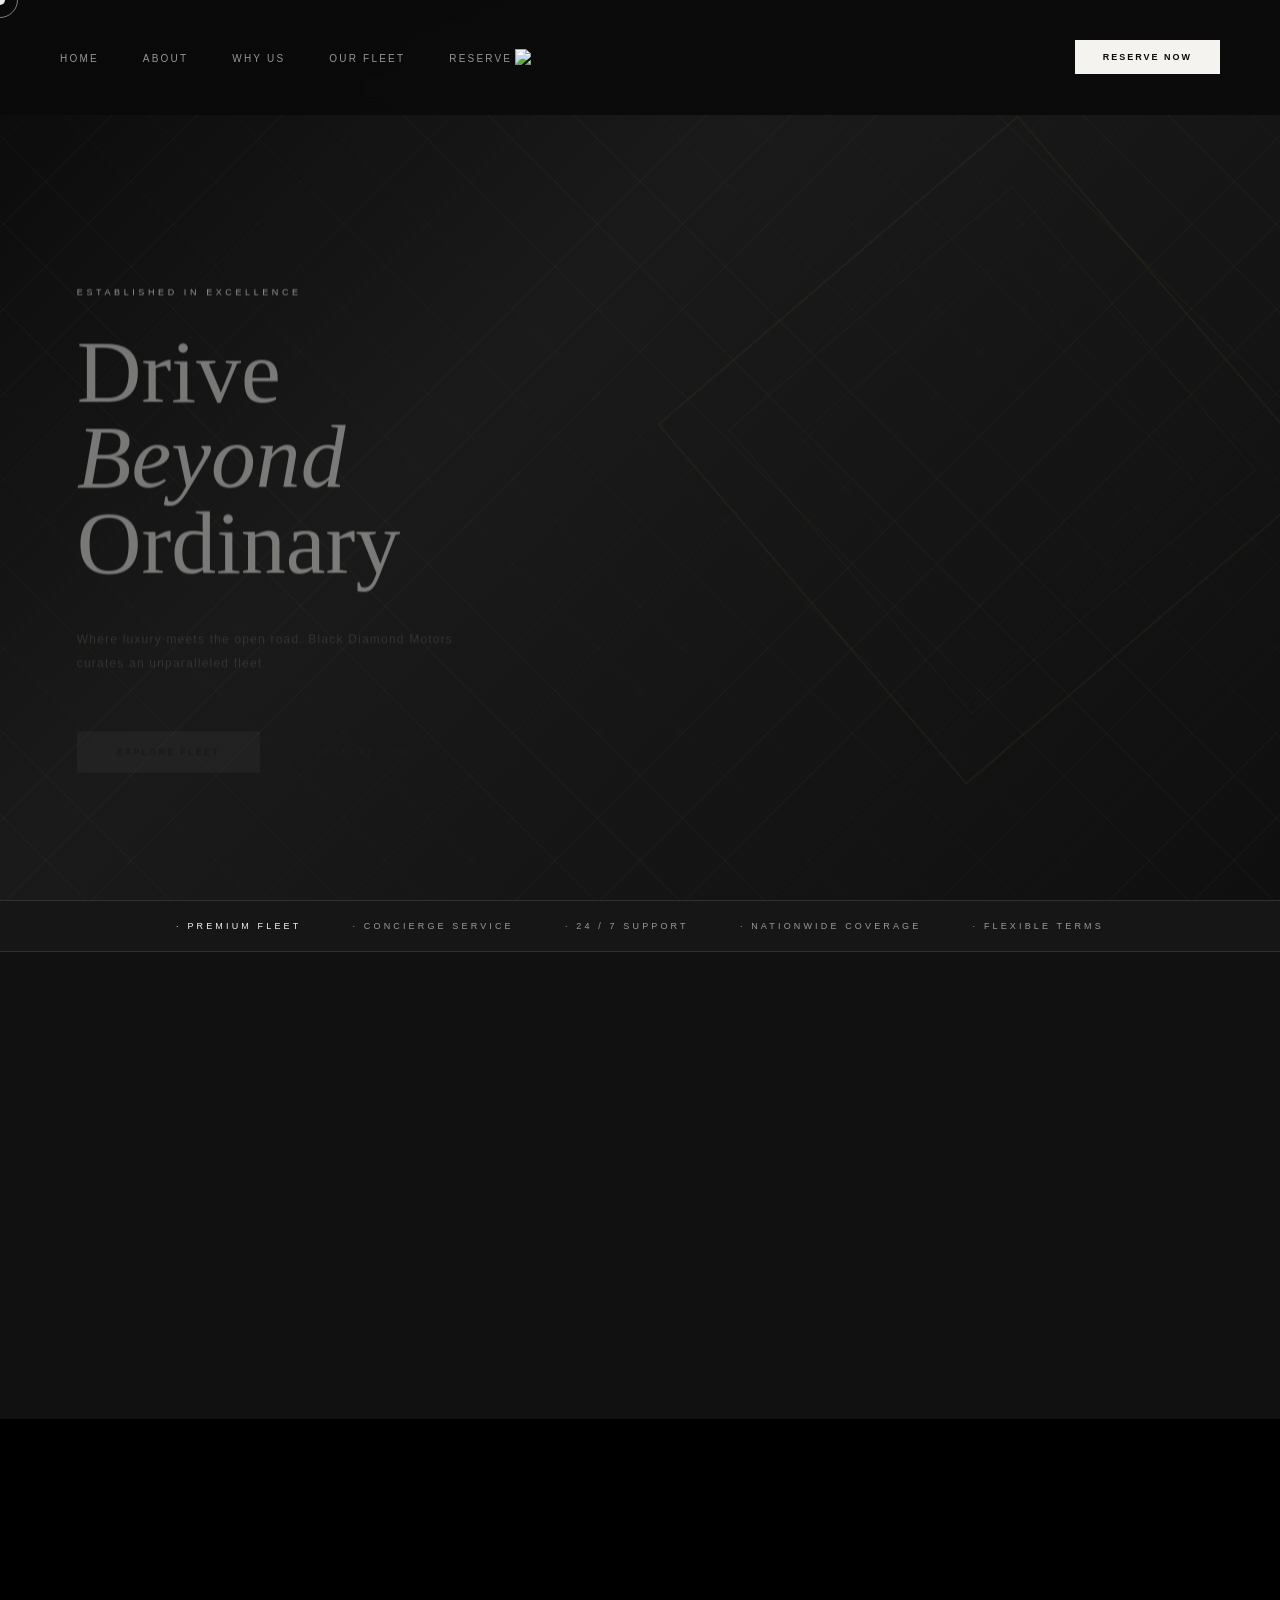
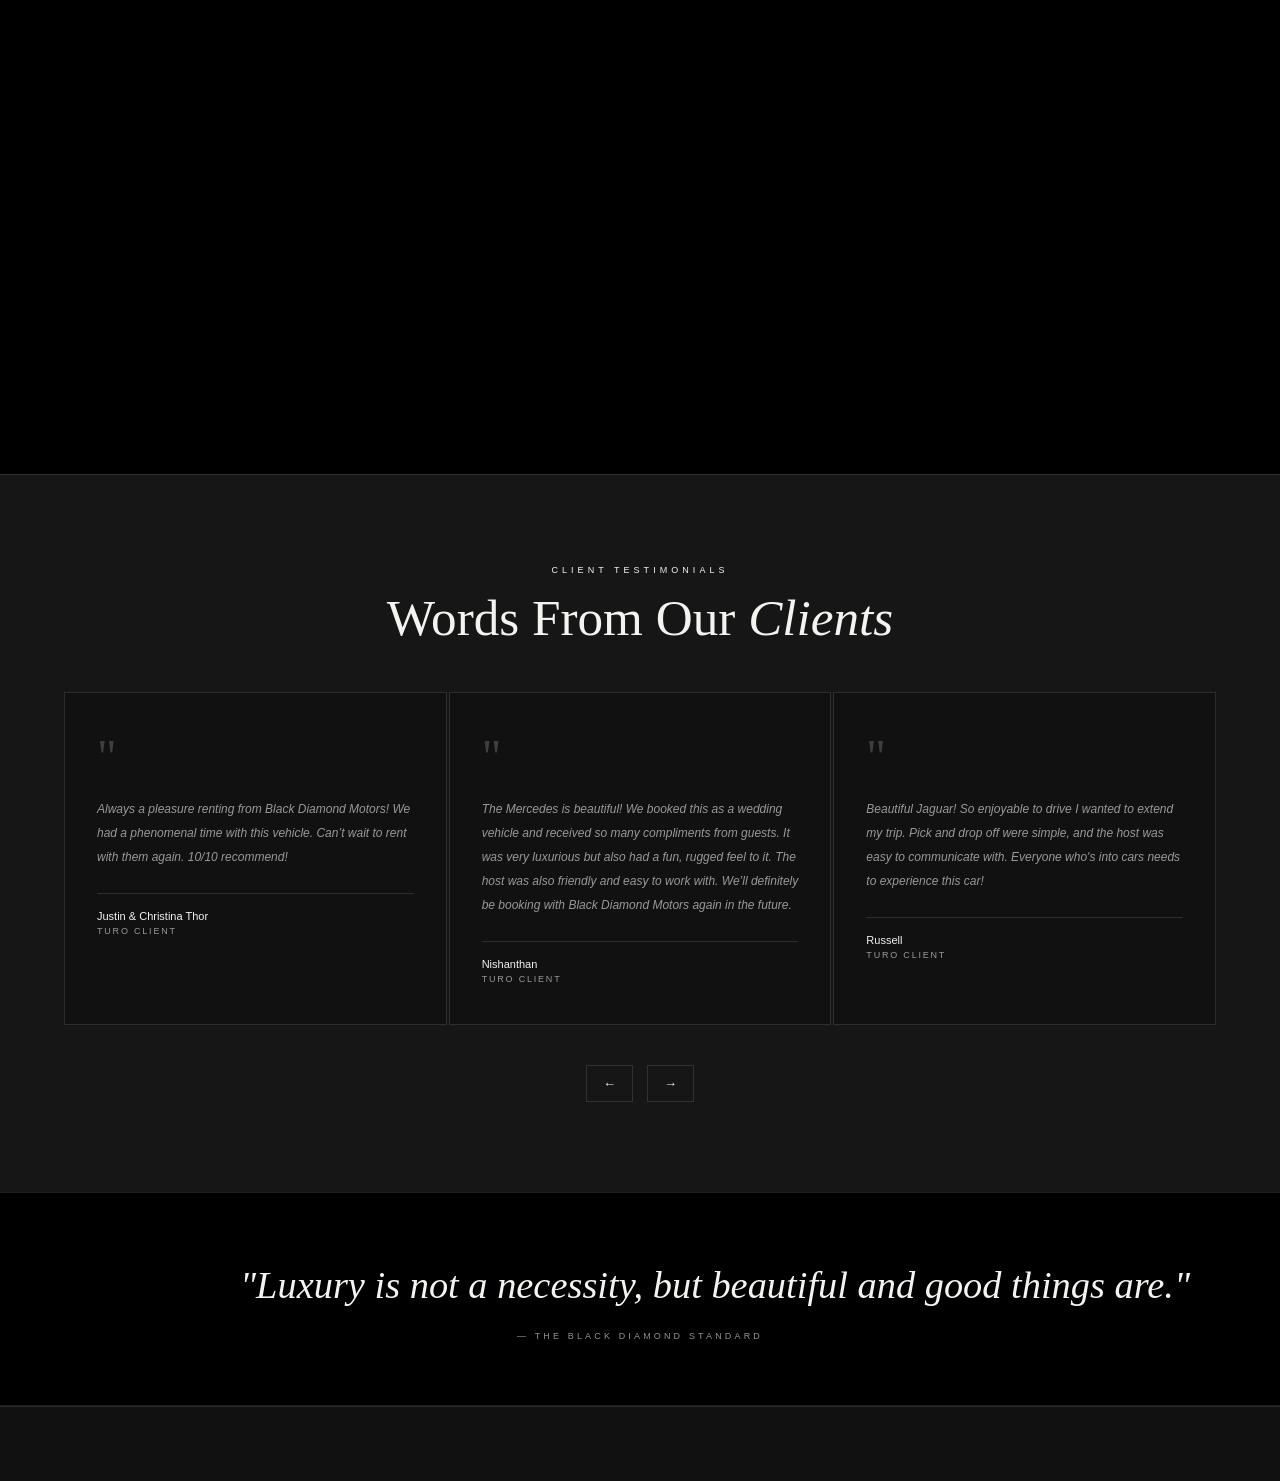
==== index.html @ d263ecc6 "Add files via upload" ====
<!DOCTYPE html>
<html>
  <head>
    <meta http-equiv="refresh" content="0; url=home.html">
  <!-- Default fallback (important!) -->
  <link rel="icon" href="img/BDM DARK.png">

  <!-- Theme-aware icons (works on some browsers) -->
  <link rel="icon" href="img/BDM DARK.png" media="(prefers-color-scheme: light)">
  <link rel="icon" href="img/BDM LIGHT.png" media="(prefers-color-scheme: dark)">

  <!-- iOS / mobile support -->
  <link rel="apple-touch-icon" href="img/BDM LIGHT.png">
  </head>
  <body>
  </body>
</html>
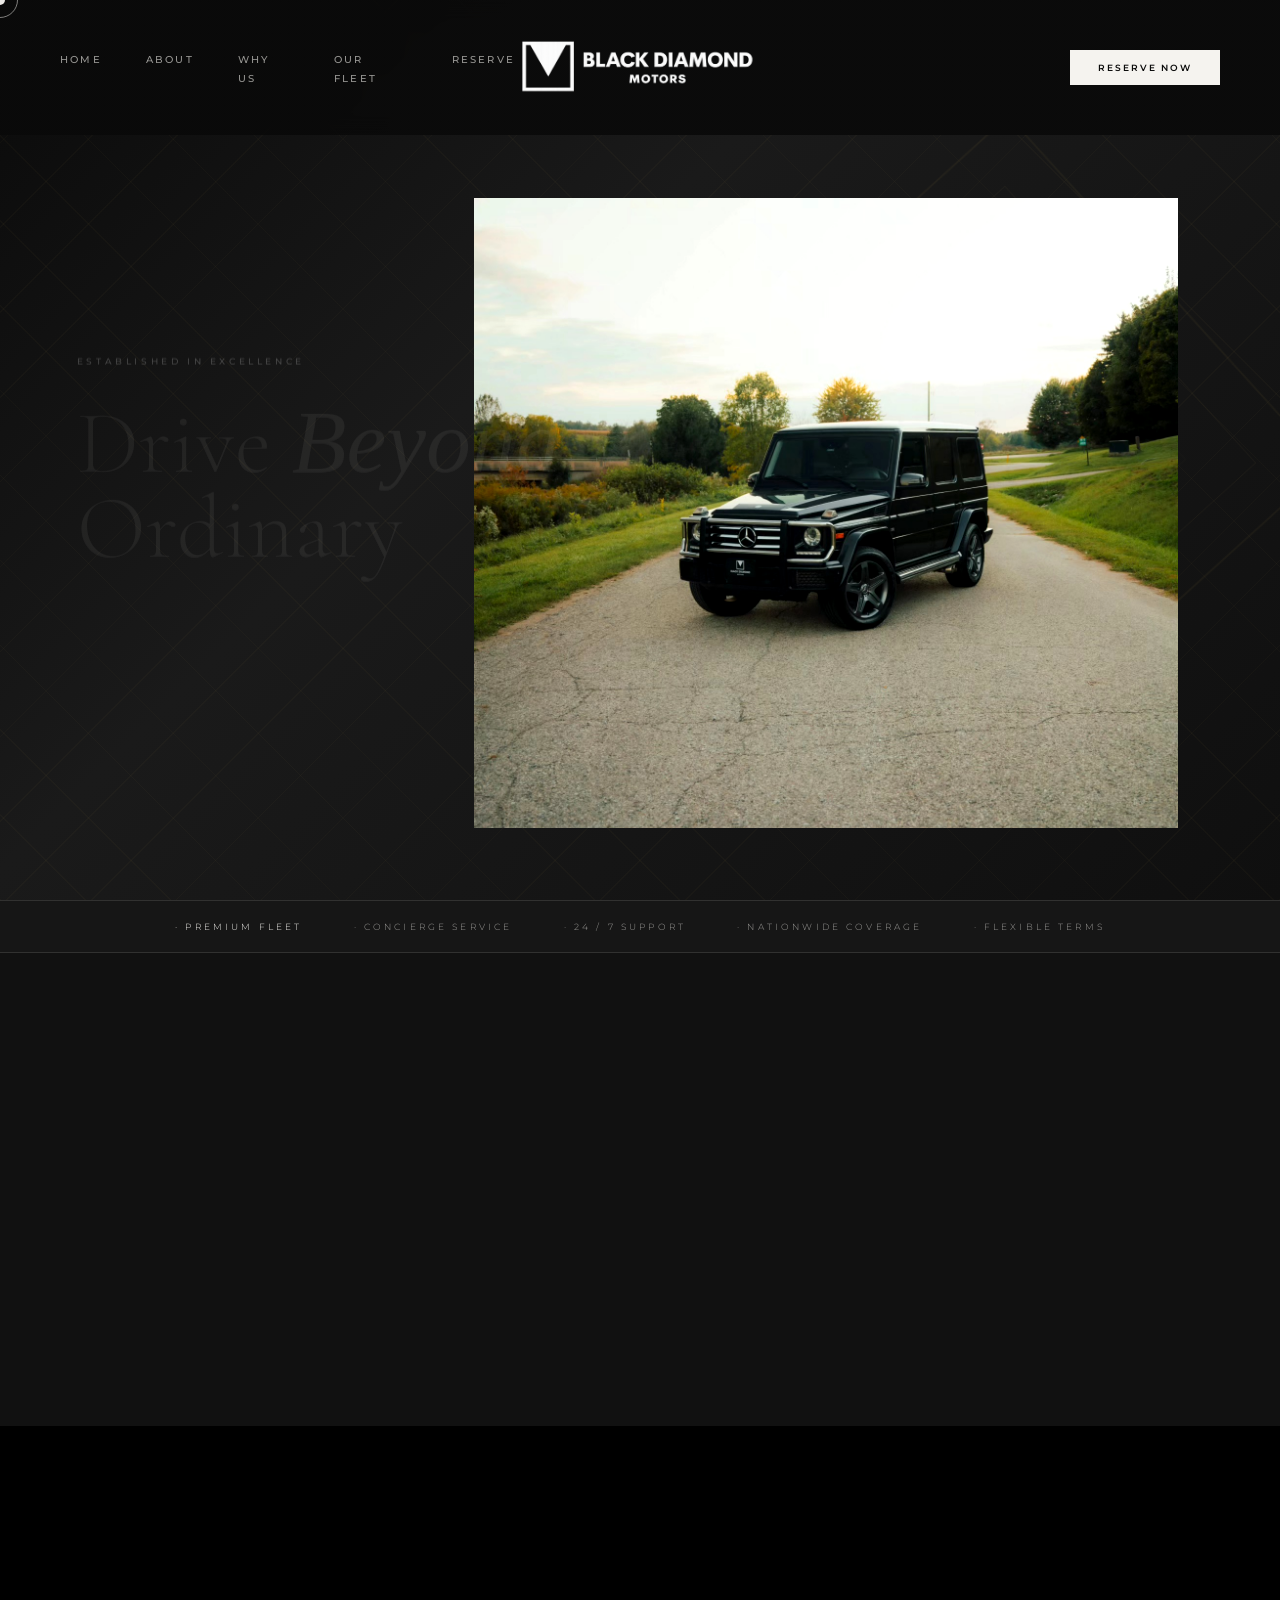
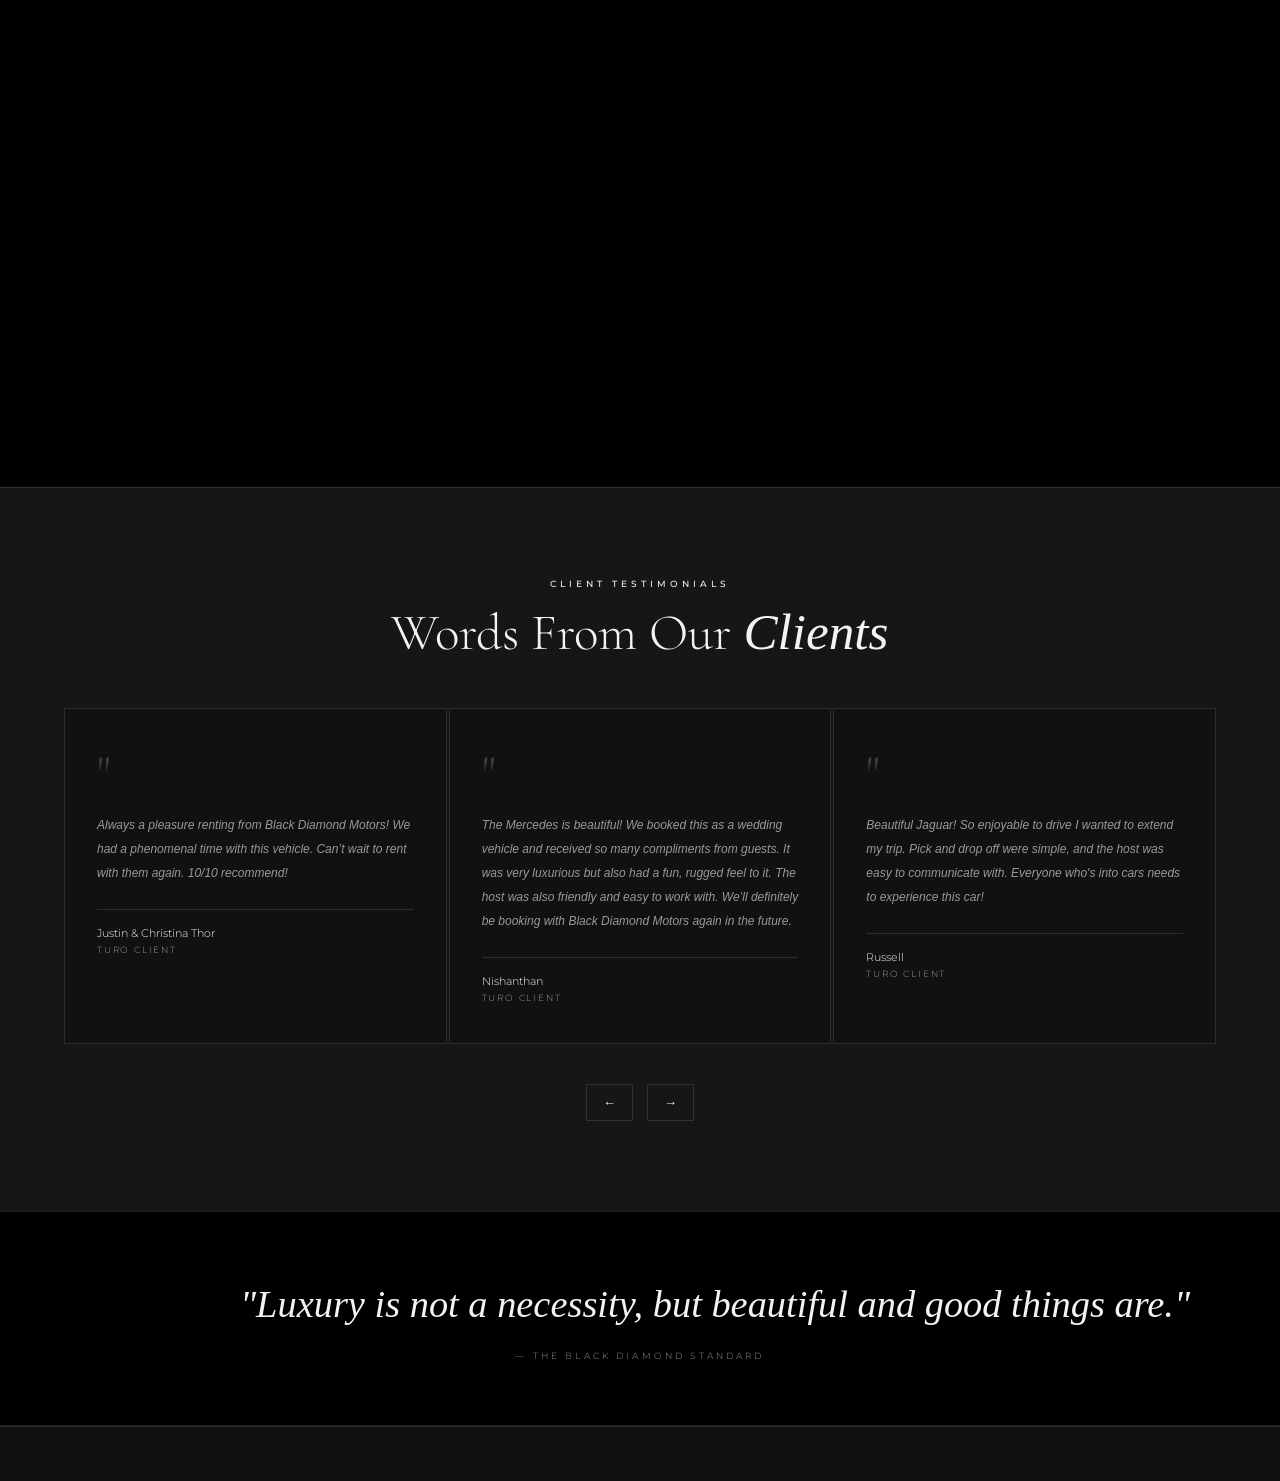
==== commit dd2cfef1: "Add Open Graph image meta tag to index.html" ====
--- a/index.html
+++ b/index.html
@@ -1,6 +1,7 @@
 <!DOCTYPE html>
 <html>
   <head>
+    <meta property="og:image" content="preview.jpg">
     <meta http-equiv="refresh" content="0; url=home.html">
   <!-- Default fallback (important!) -->
   <link rel="icon" href="img/BDM DARK.png">
@@ -14,4 +15,4 @@
   </head>
   <body>
   </body>
-</html>+</html>
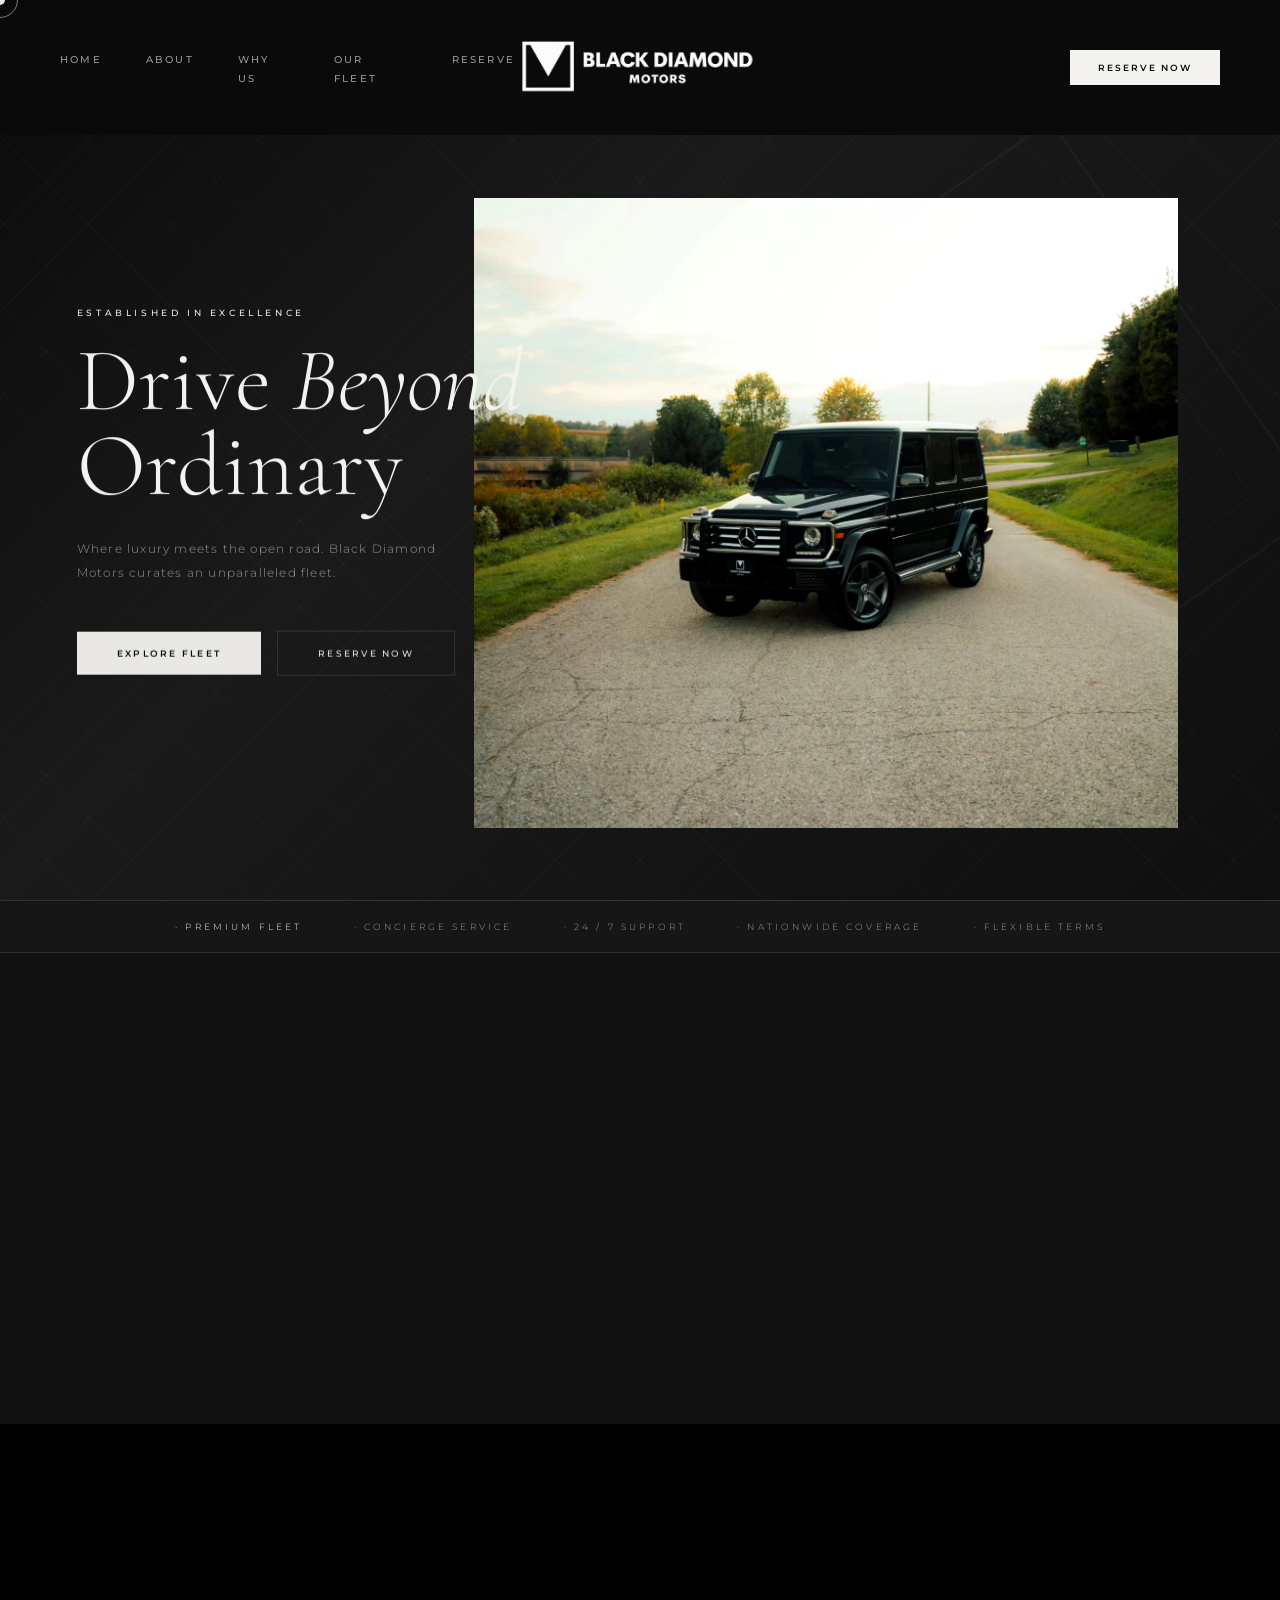
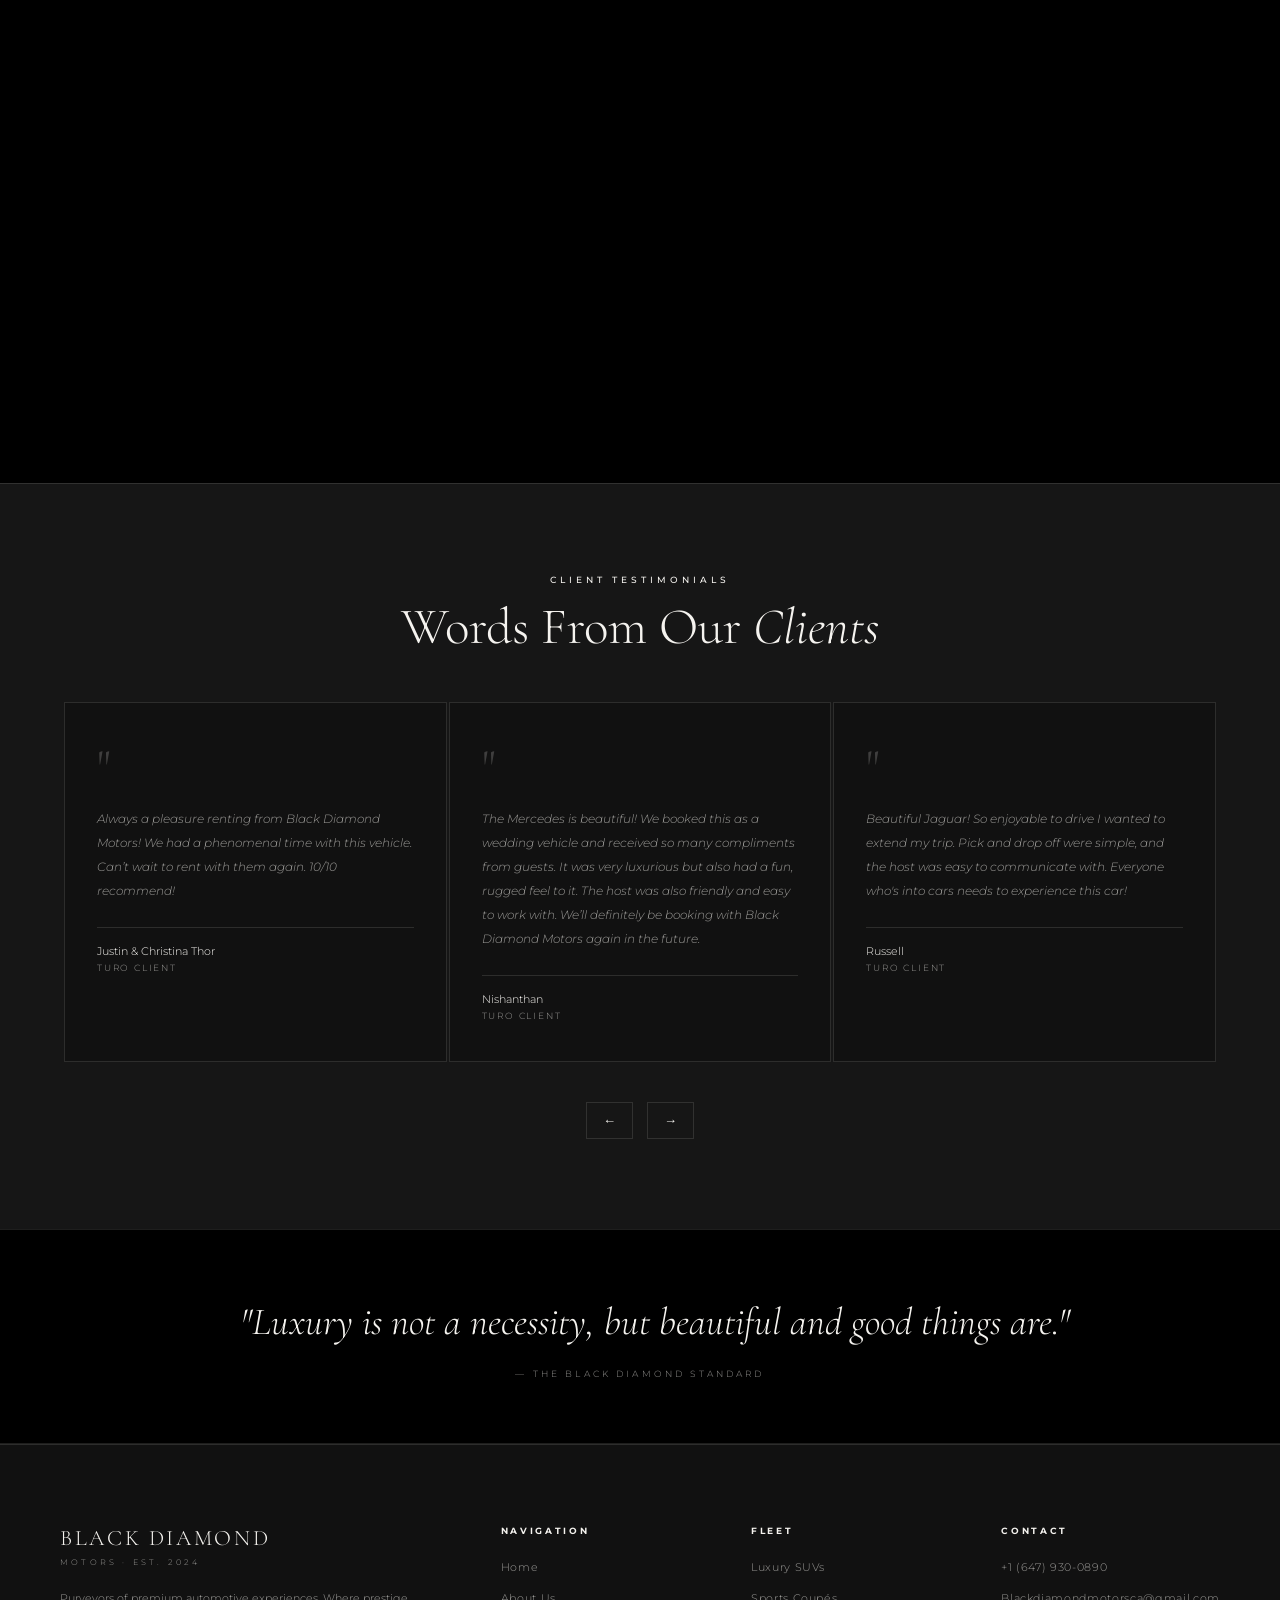
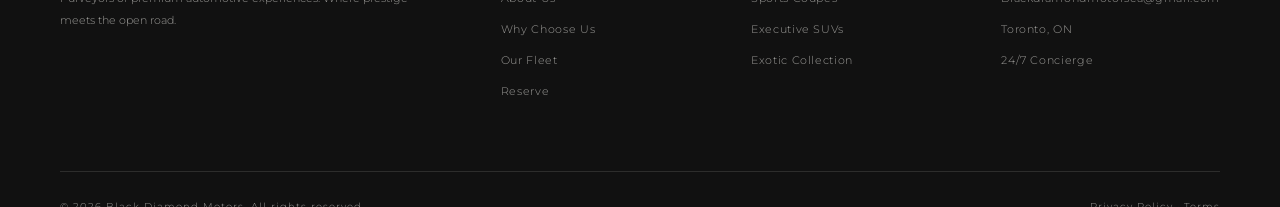
==== commit fd7277ad: "Update index.html" ====
--- a/index.html
+++ b/index.html
@@ -1,7 +1,6 @@
 <!DOCTYPE html>
 <html>
   <head>
-    <meta property="og:image" content="preview.jpg">
     <meta http-equiv="refresh" content="0; url=home.html">
   <!-- Default fallback (important!) -->
   <link rel="icon" href="img/BDM DARK.png">
